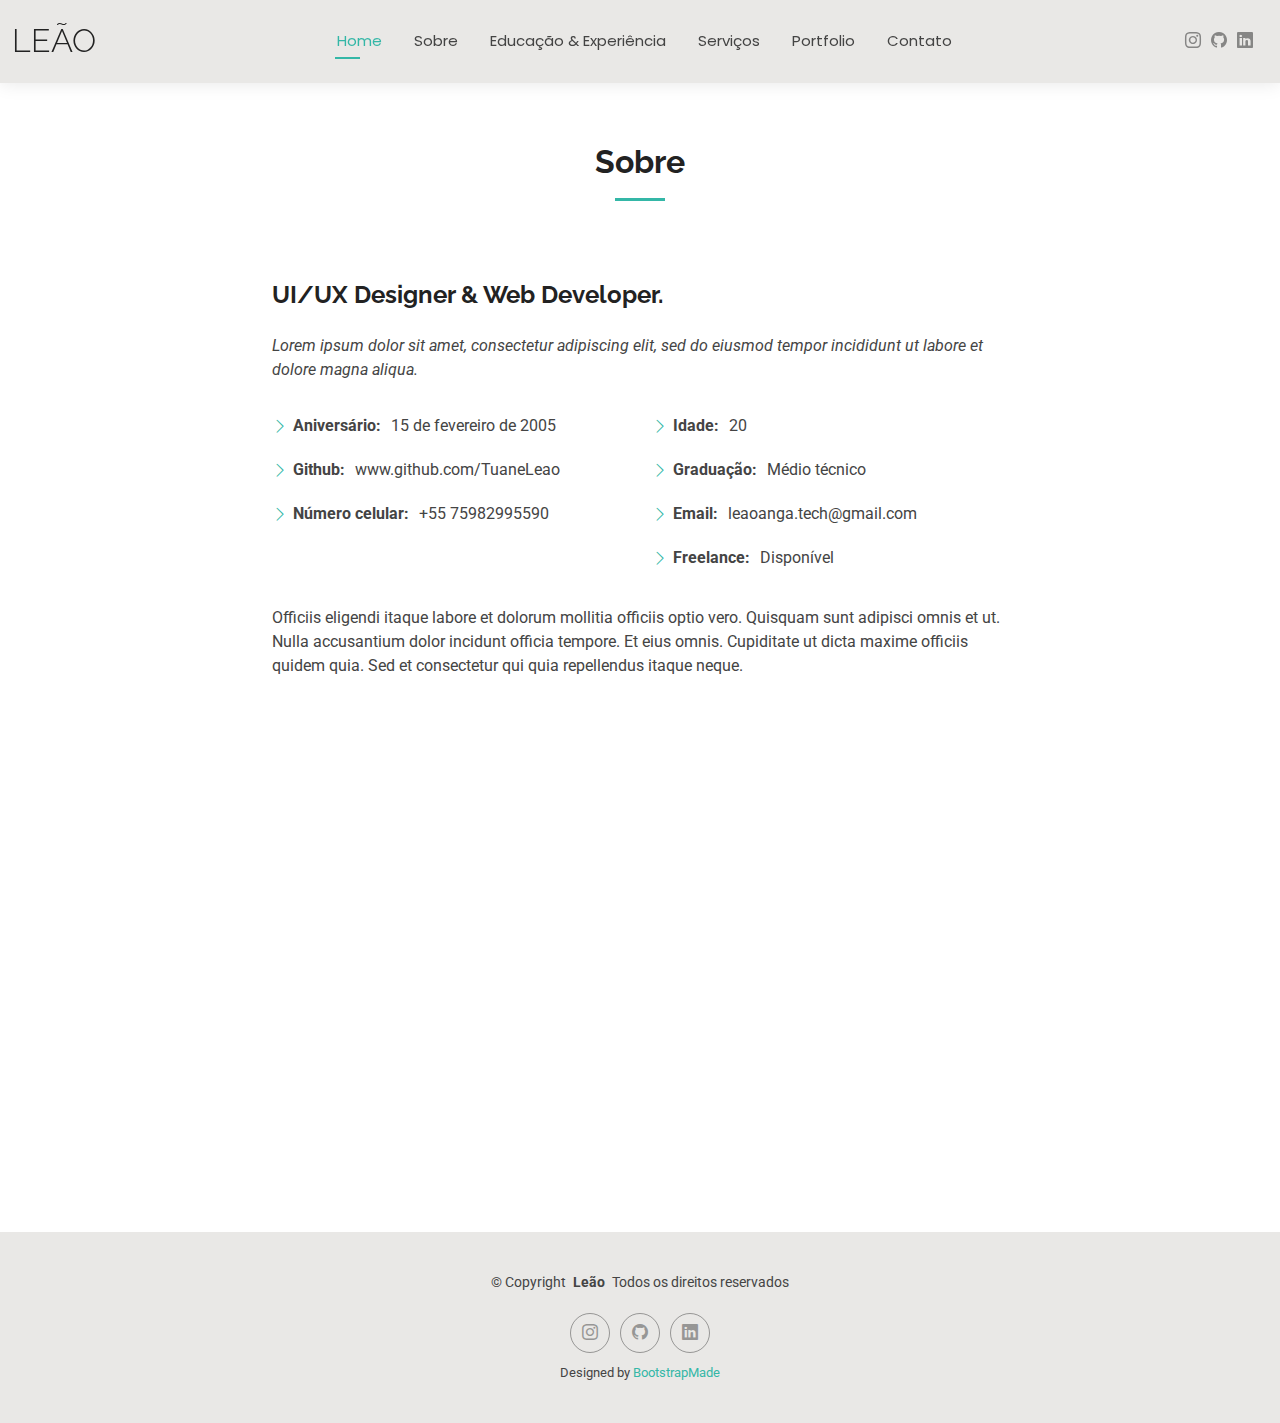
==== about.html @ 77fef64e "initial commit" ====
<!DOCTYPE html>
<html lang="en">

<head>
  <meta charset="utf-8">
  <meta content="width=device-width, initial-scale=1.0" name="viewport">
  <title>Sobre mim</title>
  <meta name="description" content="">
  <meta name="keywords" content="">

  <!-- Favicons -->
  <link href="assets/img/favicon.png" rel="icon">
  <link href="assets/img/apple-touch-icon.png" rel="apple-touch-icon">

  <!-- Fonts -->
  <link href="https://fonts.googleapis.com" rel="preconnect">
  <link href="https://fonts.gstatic.com" rel="preconnect" crossorigin>
  <link href="https://fonts.googleapis.com/css2?family=Roboto:ital,wght@0,100;0,300;0,400;0,500;0,700;0,900;1,100;1,300;1,400;1,500;1,700;1,900&family=Poppins:ital,wght@0,100;0,200;0,300;0,400;0,500;0,600;0,700;0,800;0,900;1,100;1,200;1,300;1,400;1,500;1,600;1,700;1,800;1,900&family=Raleway:ital,wght@0,100;0,200;0,300;0,400;0,500;0,600;0,700;0,800;0,900;1,100;1,200;1,300;1,400;1,500;1,600;1,700;1,800;1,900&display=swap" rel="stylesheet">

  <!-- Vendor CSS Files -->
  <link href="assets/vendor/bootstrap/css/bootstrap.min.css" rel="stylesheet">
  <link href="assets/vendor/bootstrap-icons/bootstrap-icons.css" rel="stylesheet">
  <link href="assets/vendor/aos/aos.css" rel="stylesheet">
  <link href="assets/vendor/swiper/swiper-bundle.min.css" rel="stylesheet">
  <link href="assets/vendor/glightbox/css/glightbox.min.css" rel="stylesheet">

  <!-- Main CSS File -->
  <link href="assets/css/main.css" rel="stylesheet">

  <!-- =======================================================
  * Template Name: Kelly
  * Template URL: https://bootstrapmade.com/kelly-free-bootstrap-cv-resume-html-template/
  * Updated: Aug 07 2024 with Bootstrap v5.3.3
  * Author: BootstrapMade.com
  * License: https://bootstrapmade.com/license/
  ======================================================== -->
</head>

<body class="about-page">

  <header id="header" class="header d-flex align-items-center light-background sticky-top">
    <div class="container-fluid position-relative d-flex align-items-center justify-content-between">

      <a href="index.html" class="logo d-flex align-items-center me-auto me-xl-0">
        <!-- Uncomment the line below if you also wish to use an image logo -->
        <!-- <img src="assets/img/logo.png" alt=""> -->
        <h1 class="sitename">Leão</h1>
      </a>

      <nav id="navmenu" class="navmenu">
        <ul>
          <li><a href="index.html" class="active">Home</a></li>
          <li><a href="about.html">Sobre</a></li>
          <li><a href="resume.html">Educação & Experiência</a></li>
          <li><a href="services.html">Serviços</a></li>
          <li><a href="portfolio.html">Portfolio</a></li>
          <li><a href="contact.html">Contato</a></li>
        </ul>
        <i class="mobile-nav-toggle d-xl-none bi bi-list"></i>
      </nav>

      <div class="header-social-links">
        <a href="#" class="instagram"><i class="bi bi-instagram"></i></a>
        <a href="#" class="github"><i class="bi bi-github"></i></a>
        <a href="#" class="linkedin"><i class="bi bi-linkedin"></i></a>
      </div>

    </div>
  </header>

  <main class="main">

    <!-- About Section -->
    <section id="about" class="about section">

      <!-- Section Title -->
      <div class="container section-title" data-aos="fade-up">
        <h2>Sobre</h2>
      </div><!-- End Section Title -->

      <div class="container" data-aos="fade-up" data-aos-delay="100">

        <div class="row gy-4 justify-content-center">
          <div class="col-lg-8 content">
            <h2>UI/UX Designer &amp; Web Developer.</h2>
            <p class="fst-italic py-3">
              Lorem ipsum dolor sit amet, consectetur adipiscing elit, sed do eiusmod tempor incididunt ut labore et dolore
              magna aliqua.
            </p>
            <div class="row">
              <div class="col-lg-6">
                <ul>
                  <li><i class="bi bi-chevron-right"></i> <strong>Aniversário: </strong> <span>15 de fevereiro de 2005</span></li>
                  <li><i class="bi bi-chevron-right"></i> <strong>Github: </strong> <span>www.github.com/TuaneLeao</span></li>
                  <li><i class="bi bi-chevron-right"></i> <strong>Número celular:</strong> <span>+55 75982995590</span></li>
                </ul>
              </div>
              <div class="col-lg-6">
                <ul>
                  <li><i class="bi bi-chevron-right"></i> <strong>Idade:</strong> <span>20</span></li>
                  <li><i class="bi bi-chevron-right"></i> <strong>Graduação:</strong> <span>Médio técnico</span></li>
                  <li><i class="bi bi-chevron-right"></i> <strong>Email:</strong> <span>leaoanga.tech@gmail.com</span></li>
                  <li><i class="bi bi-chevron-right"></i> <strong>Freelance:</strong> <span>Disponível</span></li>
                </ul>
              </div>
            </div>
            <p class="py-3">
              Officiis eligendi itaque labore et dolorum mollitia officiis optio vero. Quisquam sunt adipisci omnis et ut. Nulla accusantium dolor incidunt officia tempore. Et eius omnis.
              Cupiditate ut dicta maxime officiis quidem quia. Sed et consectetur qui quia repellendus itaque neque.
            </p>
          </div>
        </div>

      </div>

    </section><!-- /About Section -->

    <!-- Skills Section -->
    <section id="skills" class="skills section">

      <!-- Section Title -->
      <div class="container section-title" data-aos="fade-up">
        <h2>Habilidades</h2>
        <p>Tecnologias dominadas por mim</p>
      </div><!-- End Section Title -->

      <div class="container" data-aos="fade-up" data-aos-delay="100">

        <div class="row skills-content skills-animation">

          <div class="col-lg-6">

            <div class="progress">
              <span class="skill"><span>HTML</span> <i class="val">100%</i></span>
              <div class="progress-bar-wrap">
                <div class="progress-bar" role="progressbar" aria-valuenow="100" aria-valuemin="0" aria-valuemax="100"></div>
              </div>
            </div><!-- End Skills Item -->

            <div class="progress">
              <span class="skill"><span>CSS</span> <i class="val">90%</i></span>
              <div class="progress-bar-wrap">
                <div class="progress-bar" role="progressbar" aria-valuenow="90" aria-valuemin="0" aria-valuemax="100"></div>
              </div>
            </div><!-- End Skills Item -->

            <div class="progress">
              <span class="skill"><span>JavaScript</span> <i class="val">75%</i></span>
              <div class="progress-bar-wrap">
                <div class="progress-bar" role="progressbar" aria-valuenow="75" aria-valuemin="0" aria-valuemax="100"></div>
              </div>
            </div><!-- End Skills Item -->

          </div>

          <div class="col-lg-6">

            <div class="progress">
              <span class="skill"><span>Java</span> <i class="val">50%</i></span>
              <div class="progress-bar-wrap">
                <div class="progress-bar" role="progressbar" aria-valuenow="80" aria-valuemin="0" aria-valuemax="100"></div>
              </div>
            </div><!-- End Skills Item -->

            <div class="progress">
              <span class="skill"><span>Flutter</span> <i class="val">60%</i></span>
              <div class="progress-bar-wrap">
                <div class="progress-bar" role="progressbar" aria-valuenow="90" aria-valuemin="0" aria-valuemax="100"></div>
              </div>
            </div><!-- End Skills Item -->

            <div class="progress">
              <span class="skill"><span>Photoshop</span> <i class="val">75%</i></span>
              <div class="progress-bar-wrap">
                <div class="progress-bar" role="progressbar" aria-valuenow="55" aria-valuemin="0" aria-valuemax="100"></div>
              </div>
            </div><!-- End Skills Item -->

          </div>

        </div>

      </div>

    </section><!-- /Skills Section -->

   
    <!-- <section id="stats" class="stats section">

      
      <div class="container section-title" data-aos="fade-up">
        <h2>Facts</h2>
        <p>Necessitatibus eius consequatur ex aliquid fuga eum quidem sint consectetur velit</p>
      </div>

      <div class="container" data-aos="fade-up" data-aos-delay="100">

        <div class="row gy-4">

          <div class="col-lg-3 col-md-6">
            <div class="stats-item text-center w-100 h-100">
              <span data-purecounter-start="0" data-purecounter-end="232" data-purecounter-duration="1" class="purecounter"></span>
              <p>Clients</p>
            </div>
          </div>

          <div class="col-lg-3 col-md-6">
            <div class="stats-item text-center w-100 h-100">
              <span data-purecounter-start="0" data-purecounter-end="521" data-purecounter-duration="1" class="purecounter"></span>
              <p>Projects</p>
            </div>
          </div>

          <div class="col-lg-3 col-md-6">
            <div class="stats-item text-center w-100 h-100">
              <span data-purecounter-start="0" data-purecounter-end="1453" data-purecounter-duration="1" class="purecounter"></span>
              <p>Hours Of Support</p>
            </div>
          </div>

          <div class="col-lg-3 col-md-6">
            <div class="stats-item text-center w-100 h-100">
              <span data-purecounter-start="0" data-purecounter-end="32" data-purecounter-duration="1" class="purecounter"></span>
              <p>Workers</p>
            </div>
          </div>

        </div>

      </div>

    </section> -->
   

    
    <!-- <section id="testimonials" class="testimonials section">

      
      <div class="container section-title" data-aos="fade-up">
        <h2>Testimonials</h2>
        <p>Necessitatibus eius consequatur ex aliquid fuga eum quidem sint consectetur velit</p>
      </div>

      <div class="container" data-aos="fade-up" data-aos-delay="100">

        <div class="swiper init-swiper">
          <script type="application/json" class="swiper-config">
            {
              "loop": true,
              "speed": 600,
              "autoplay": {
                "delay": 5000
              },
              "slidesPerView": "auto",
              "pagination": {
                "el": ".swiper-pagination",
                "type": "bullets",
                "clickable": true
              }
            }
          </script>
          <div class="swiper-wrapper">

            <div class="swiper-slide">
              <div class="testimonial-item">
                <img src="assets/img/testimonials/testimonials-1.jpg" class="testimonial-img" alt="">
                <h3>Saul Goodman</h3>
                <h4>Ceo &amp; Founder</h4>
                <div class="stars">
                  <i class="bi bi-star-fill"></i><i class="bi bi-star-fill"></i><i class="bi bi-star-fill"></i><i class="bi bi-star-fill"></i><i class="bi bi-star-fill"></i>
                </div>
                <p>
                  <i class="bi bi-quote quote-icon-left"></i>
                  <span>Proin iaculis purus consequat sem cure digni ssim donec porttitora entum suscipit rhoncus. Accusantium quam, ultricies eget id, aliquam eget nibh et. Maecen aliquam, risus at semper.</span>
                  <i class="bi bi-quote quote-icon-right"></i>
                </p>
              </div>
            </div>

            <div class="swiper-slide">
              <div class="testimonial-item">
                <img src="assets/img/testimonials/testimonials-2.jpg" class="testimonial-img" alt="">
                <h3>Sara Wilsson</h3>
                <h4>Designer</h4>
                <div class="stars">
                  <i class="bi bi-star-fill"></i><i class="bi bi-star-fill"></i><i class="bi bi-star-fill"></i><i class="bi bi-star-fill"></i><i class="bi bi-star-fill"></i>
                </div>
                <p>
                  <i class="bi bi-quote quote-icon-left"></i>
                  <span>Export tempor illum tamen malis malis eram quae irure esse labore quem cillum quid cillum eram malis quorum velit fore eram velit sunt aliqua noster fugiat irure amet legam anim culpa.</span>
                  <i class="bi bi-quote quote-icon-right"></i>
                </p>
              </div>
            </div>

            <div class="swiper-slide">
              <div class="testimonial-item">
                <img src="assets/img/testimonials/testimonials-3.jpg" class="testimonial-img" alt="">
                <h3>Jena Karlis</h3>
                <h4>Store Owner</h4>
                <div class="stars">
                  <i class="bi bi-star-fill"></i><i class="bi bi-star-fill"></i><i class="bi bi-star-fill"></i><i class="bi bi-star-fill"></i><i class="bi bi-star-fill"></i>
                </div>
                <p>
                  <i class="bi bi-quote quote-icon-left"></i>
                  <span>Enim nisi quem export duis labore cillum quae magna enim sint quorum nulla quem veniam duis minim tempor labore quem eram duis noster aute amet eram fore quis sint minim.</span>
                  <i class="bi bi-quote quote-icon-right"></i>
                </p>
              </div>
            </div>

            <div class="swiper-slide">
              <div class="testimonial-item">
                <img src="assets/img/testimonials/testimonials-4.jpg" class="testimonial-img" alt="">
                <h3>Matt Brandon</h3>
                <h4>Freelancer</h4>
                <div class="stars">
                  <i class="bi bi-star-fill"></i><i class="bi bi-star-fill"></i><i class="bi bi-star-fill"></i><i class="bi bi-star-fill"></i><i class="bi bi-star-fill"></i>
                </div>
                <p>
                  <i class="bi bi-quote quote-icon-left"></i>
                  <span>Fugiat enim eram quae cillum dolore dolor amet nulla culpa multos export minim fugiat minim velit minim dolor enim duis veniam ipsum anim magna sunt elit fore quem dolore labore illum veniam.</span>
                  <i class="bi bi-quote quote-icon-right"></i>
                </p>
              </div>
            </div>

            <div class="swiper-slide">
              <div class="testimonial-item">
                <img src="assets/img/testimonials/testimonials-5.jpg" class="testimonial-img" alt="">
                <h3>John Larson</h3>
                <h4>Entrepreneur</h4>
                <div class="stars">
                  <i class="bi bi-star-fill"></i><i class="bi bi-star-fill"></i><i class="bi bi-star-fill"></i><i class="bi bi-star-fill"></i><i class="bi bi-star-fill"></i>
                </div>
                <p>
                  <i class="bi bi-quote quote-icon-left"></i>
                  <span>Quis quorum aliqua sint quem legam fore sunt eram irure aliqua veniam tempor noster veniam enim culpa labore duis sunt culpa nulla illum cillum fugiat legam esse veniam culpa fore nisi cillum quid.</span>
                  <i class="bi bi-quote quote-icon-right"></i>
                </p>
              </div>
            </div>

          </div>
          <div class="swiper-pagination"></div>
        </div>

      </div>

    </section> -->

  </main>

  <footer id="footer" class="footer light-background">

    <div class="container">
      <div class="copyright text-center ">
        <p>© <span>Copyright</span> <strong class="px-1 sitename">Leão</strong> <span>Todos os direitos reservados<br></span></p>
      </div>
      <div class="social-links d-flex justify-content-center">
        <a href=""><i class="bi bi-instagram"></i></a>
        <a href=""><i class="bi bi-github"></i></a>
        <a href=""><i class="bi bi-linkedin"></i></a>
      </div>
      <div class="credits">
        <!-- All the links in the footer should remain intact. -->
        <!-- You can delete the links only if you've purchased the pro version. -->
        <!-- Licensing information: https://bootstrapmade.com/license/ -->
        <!-- Purchase the pro version with working PHP/AJAX contact form: [buy-url] -->
        Designed by <a href="https://bootstrapmade.com/">BootstrapMade</a>
      </div>
    </div>

  </footer>


  <a href="#" id="scroll-top" class="scroll-top d-flex align-items-center justify-content-center"><i class="bi bi-arrow-up-short"></i></a>


  <div id="preloader"></div>

  <!-- Vendor JS Files -->
  <script src="assets/vendor/bootstrap/js/bootstrap.bundle.min.js"></script>
  <script src="assets/vendor/php-email-form/validate.js"></script>
  <script src="assets/vendor/aos/aos.js"></script>
  <script src="assets/vendor/waypoints/noframework.waypoints.js"></script>
  <script src="assets/vendor/purecounter/purecounter_vanilla.js"></script>
  <script src="assets/vendor/swiper/swiper-bundle.min.js"></script>
  <script src="assets/vendor/glightbox/js/glightbox.min.js"></script>
  <script src="assets/vendor/imagesloaded/imagesloaded.pkgd.min.js"></script>
  <script src="assets/vendor/isotope-layout/isotope.pkgd.min.js"></script>

  <!-- Main JS File -->
  <script src="assets/js/main.js"></script>

</body>

</html>
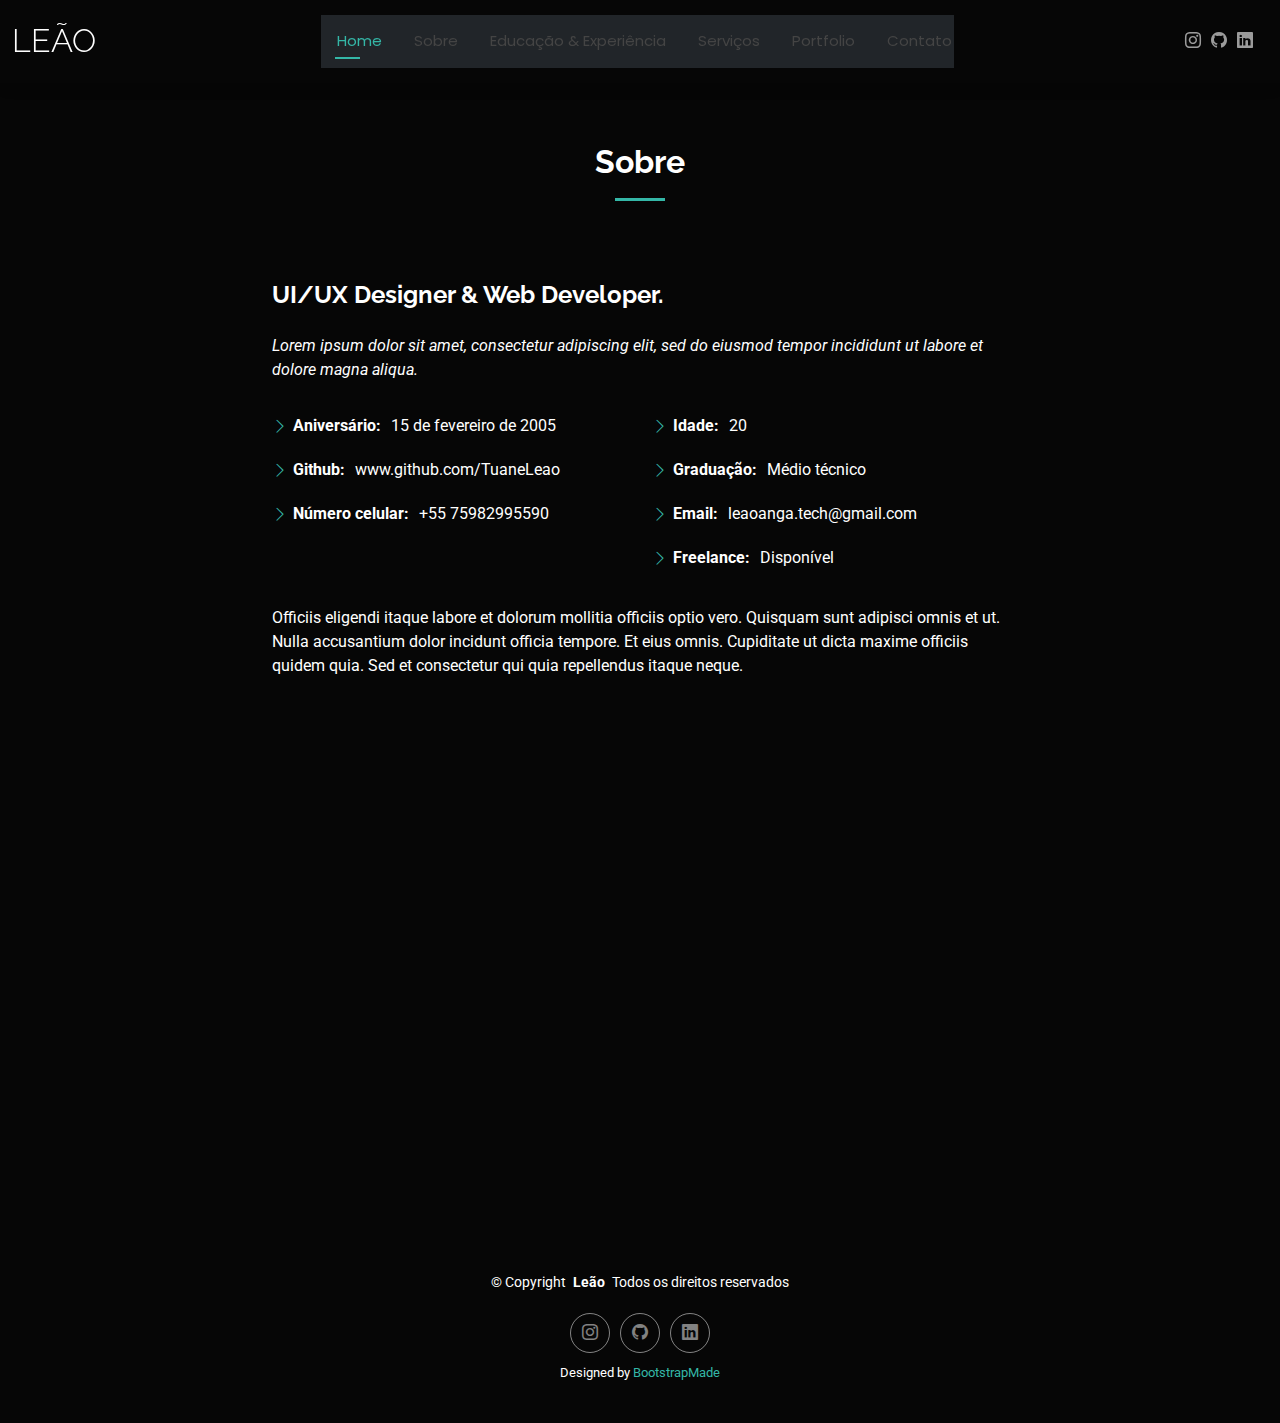
==== commit f71ebb0b: "move to bg black" ====
--- a/about.html
+++ b/about.html
@@ -38,7 +38,7 @@
 
 <body class="about-page">
 
-  <header id="header" class="header d-flex align-items-center light-background sticky-top">
+  <header id="header" class="header d-flex align-items-center dark-background sticky-top">
     <div class="container-fluid position-relative d-flex align-items-center justify-content-between">
 
       <a href="index.html" class="logo d-flex align-items-center me-auto me-xl-0">
@@ -48,7 +48,7 @@
       </a>
 
       <nav id="navmenu" class="navmenu">
-        <ul>
+        <ul class="bg-dark">
           <li><a href="index.html" class="active">Home</a></li>
           <li><a href="about.html">Sobre</a></li>
           <li><a href="resume.html">Educação & Experiência</a></li>
@@ -68,7 +68,7 @@
     </div>
   </header>
 
-  <main class="main">
+  <main class="main dark-background">
 
     <!-- About Section -->
     <section id="about" class="about section">
@@ -351,7 +351,7 @@
 
   </main>
 
-  <footer id="footer" class="footer light-background">
+  <footer id="footer" class="footer dark-background">
 
     <div class="container">
       <div class="copyright text-center ">
--- a/assets/css/main.css
+++ b/assets/css/main.css
@@ -340,7 +340,6 @@
 /* Mobile Navigation */
 @media (max-width: 1199px) {
   .mobile-nav-toggle {
-    color: var(--nav-color);
     font-size: 28px;
     line-height: 0;
     margin-right: 10px;
@@ -361,8 +360,8 @@
     padding: 10px 0;
     margin: 0;
     border-radius: 6px;
-    background-color: var(--nav-mobile-background-color);
-    border: 1px solid color-mix(in srgb, var(--default-color), transparent 90%);
+    color: var(--contrast-color);
+    border: 1px solid color-mix(in srgb, var(--default-color), transparent 60%);
     box-shadow: none;
     overflow-y: auto;
     transition: 0.3s;
@@ -371,7 +370,7 @@
 
   .navmenu a,
   .navmenu a:focus {
-    color: var(--nav-dropdown-color);
+    color: var(--contrast-color);
     padding: 10px 20px;
     font-family: var(--nav-font);
     font-size: 17px;
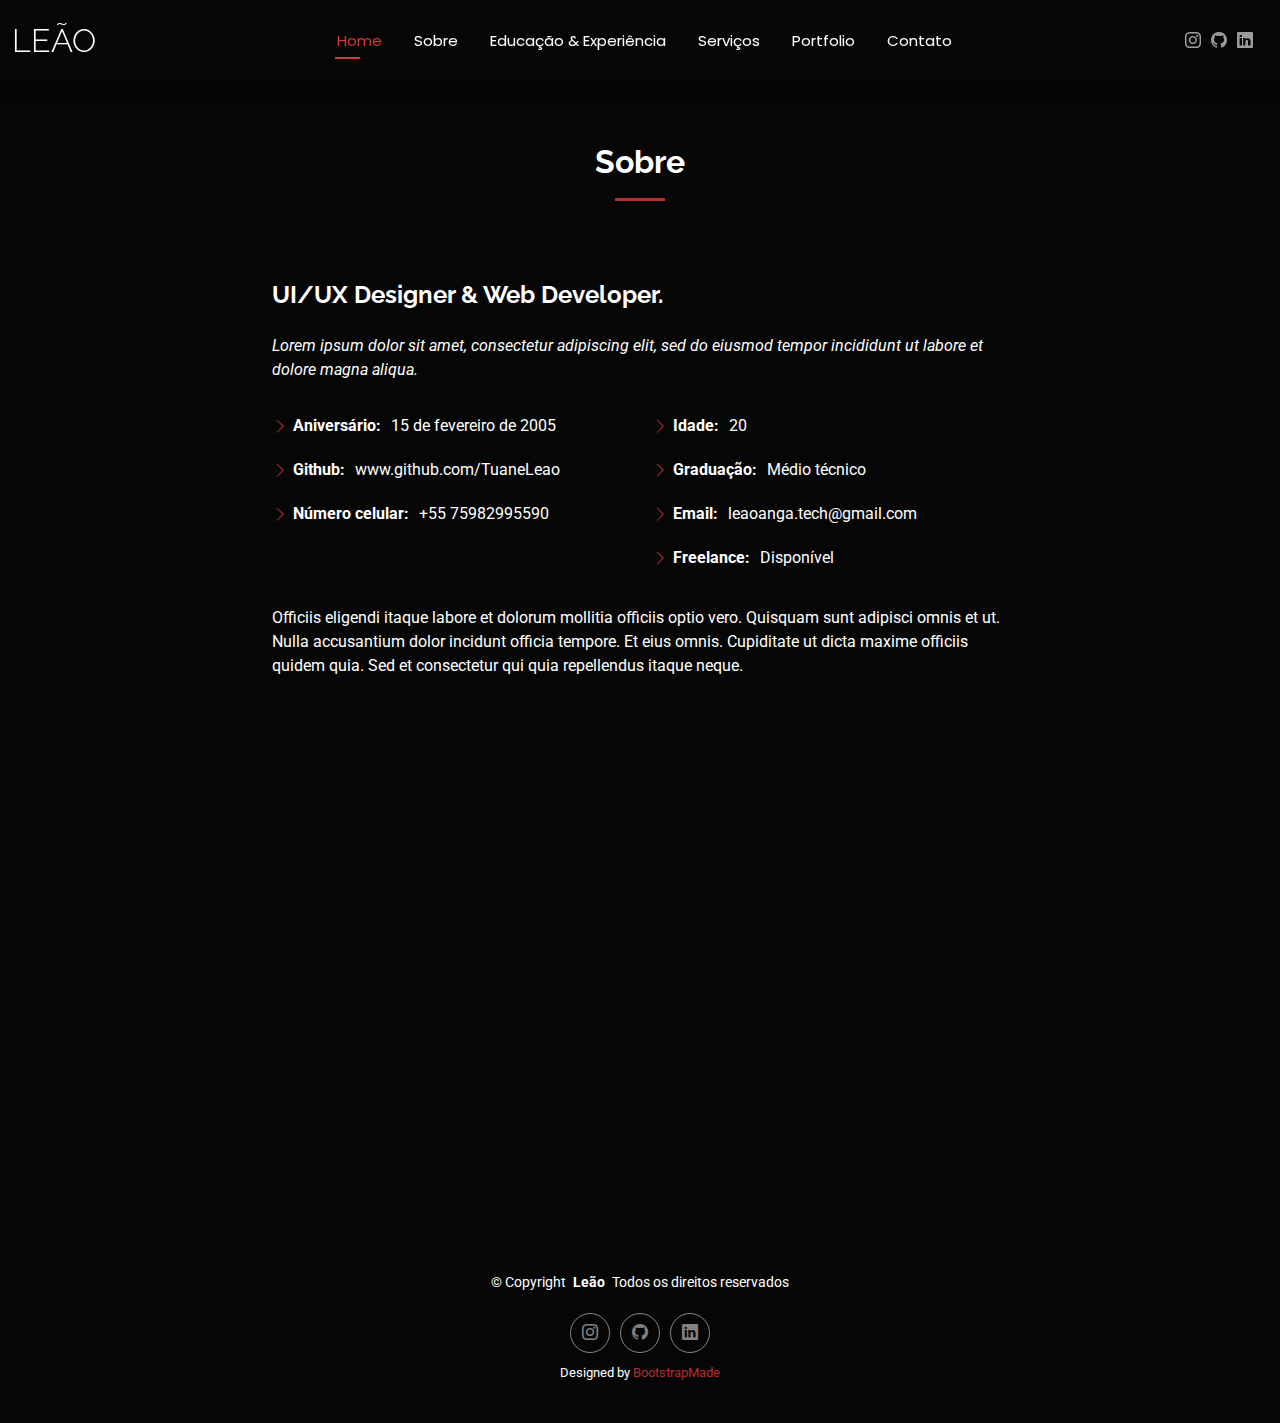
==== commit 2353497e: "navbar changed" ====
--- a/about.html
+++ b/about.html
@@ -48,7 +48,7 @@
       </a>
 
       <nav id="navmenu" class="navmenu">
-        <ul class="bg-dark">
+        <ul class="">
           <li><a href="index.html" class="active">Home</a></li>
           <li><a href="about.html">Sobre</a></li>
           <li><a href="resume.html">Educação & Experiência</a></li>
--- a/assets/css/main.css
+++ b/assets/css/main.css
@@ -22,7 +22,8 @@
   --background-color: #ffffff; /* Background color for the entire website, including individual sections */
   --default-color: #444444; /* Default color used for the majority of the text content across the entire website */
   --heading-color: #222222; /* Color for headings, subheadings and title throughout the website */
-  --accent-color: #34b7a7; /* Accent color that represents your brand on the website. It's used for buttons, links, and other elements that need to stand out */
+  --accent-color: #b32e2e; /* Accent color that represents your brand on the website. It's used for buttons, links, and other elements that need to stand out */
+  --lighter-accent-color: #d23838; /* A lighter version of the accent color, used for hover effects and other elements that require a different shade */
   --surface-color: #ffffff; /* The surface color is used as a background of boxed elements within sections, such as cards, icon boxes, or other elements that require a visual separation from the global background. */
   --contrast-color: #ffffff; /* Contrast color for text, ensuring readability against backgrounds of accent, heading, or default colors. */
 }
@@ -30,11 +31,11 @@
 /* Nav Menu Colors - The following color variables are used specifically for the navigation menu. They are separate from the global colors to allow for more customization options */
 :root {
   --nav-color: #444444;  /* The default color of the main navmenu links */
-  --nav-hover-color: #34b7a7; /* Applied to main navmenu links when they are hovered over or active */
+  --nav-hover-color: var(--lighter-accent-color); /* Applied to main navmenu links when they are hovered over or active */
   --nav-mobile-background-color: #ffffff; /* Used as the background color for mobile navigation menu */
   --nav-dropdown-background-color: #ffffff; /* Used as the background color for dropdown items that appear when hovering over primary navigation items */
   --nav-dropdown-color: #444444; /* Used for navigation links of the dropdown items in the navigation menu. */
-  --nav-dropdown-hover-color: #34b7a7; /* Similar to --nav-hover-color, this color is applied to dropdown navigation links when they are hovered over. */
+  --nav-dropdown-hover-color: var(--lighter-accent-color); /* Similar to --nav-hover-color, this color is applied to dropdown navigation links when they are hovered over. */
 }
 
 /* Color Presets - These classes override global colors when applied to any section or element, providing reuse of the sam color scheme. */
@@ -234,7 +235,7 @@
 
   .navmenu a,
   .navmenu a:focus {
-    color: var(--nav-color);
+    color: var(--contrast-color);
     font-size: 15px;
     padding: 0 2px;
     font-family: var(--nav-font);
